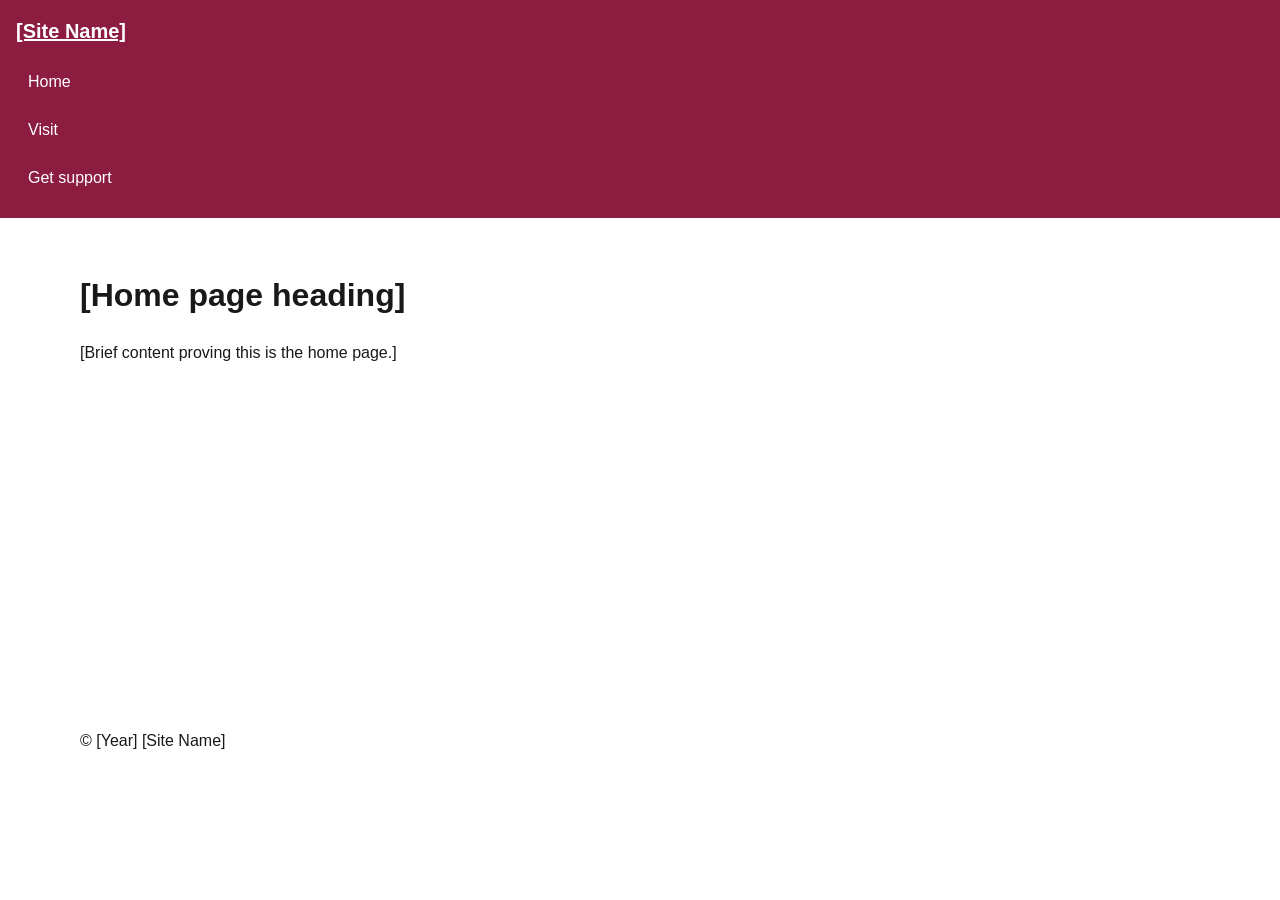
==== index.html @ 1e6f4636 "Initial commit" ====
<!doctype html>
<html lang="en"><head><meta charset="utf-8"><meta name="viewport" content="width=device-width,initial-scale=1"><title>Home | [Site Name]</title><link rel="stylesheet" href="styles.css"><script src="navigation.js" defer></script></head><body>
<a class="skip-link" href="#main">Skip to main content</a>
<header class="site-header"><a class="brand" href="index.html">[Site Name]</a><nav aria-label="Primary navigation"><button class="menu-button" type="button" aria-controls="primary-nav" aria-expanded="false" hidden>Menu</button><ul class="nav-list" id="primary-nav"><li><a href="index.html" aria-current="page">Home</a></li><li><a href="visit.html">Visit</a></li><li><a href="support.html">Get support</a></li><!-- TODO: add 2-4 purposeful destinations. --></ul></nav></header>
<main id="main"><h1>[Home page heading]</h1><p>[Brief content proving this is the home page.]</p></main><footer><p>&copy; [Year] [Site Name]</p></footer>
</body></html>
---- styles.css ----
:root { --brand:#8c1d40; --accent:#ffc627; --ink:#191919; --paper:#fff; --surface:#f1f1f1; --max:70rem; --space:1rem; }
* { box-sizing:border-box; }
body { margin:0; color:var(--ink); background:var(--paper); font:1rem/1.5 Arial,sans-serif; }
.skip-link { position:absolute; left:.5rem; top:-6rem; z-index:20; background:var(--paper); color:var(--ink); padding:.75rem; }
.skip-link:focus { top:.5rem; }
.site-header { background:var(--brand); color:var(--paper); padding:var(--space); }
.brand { color:inherit; font-size:1.25rem; font-weight:700; }
.menu-button { /* TODO: native button appearance, focus, and comfortable target. */ }
.nav-list { list-style:none; margin:.75rem 0 0; padding:0; /* TODO: narrow layout. */ }
.nav-list a { display:block; color:var(--paper); padding:.75rem; text-decoration:none; }
/* TODO: hover, focus-visible, active, and aria-current styles. */
/* TODO: hide only the enhanced, collapsed narrow list. */
main, footer { width:min(100% - 2rem,var(--max)); margin-inline:auto; }
main { min-height:55vh; padding-block:2rem; }
/* TODO: add the relative-unit breakpoint justified in navigation-plan.html. */
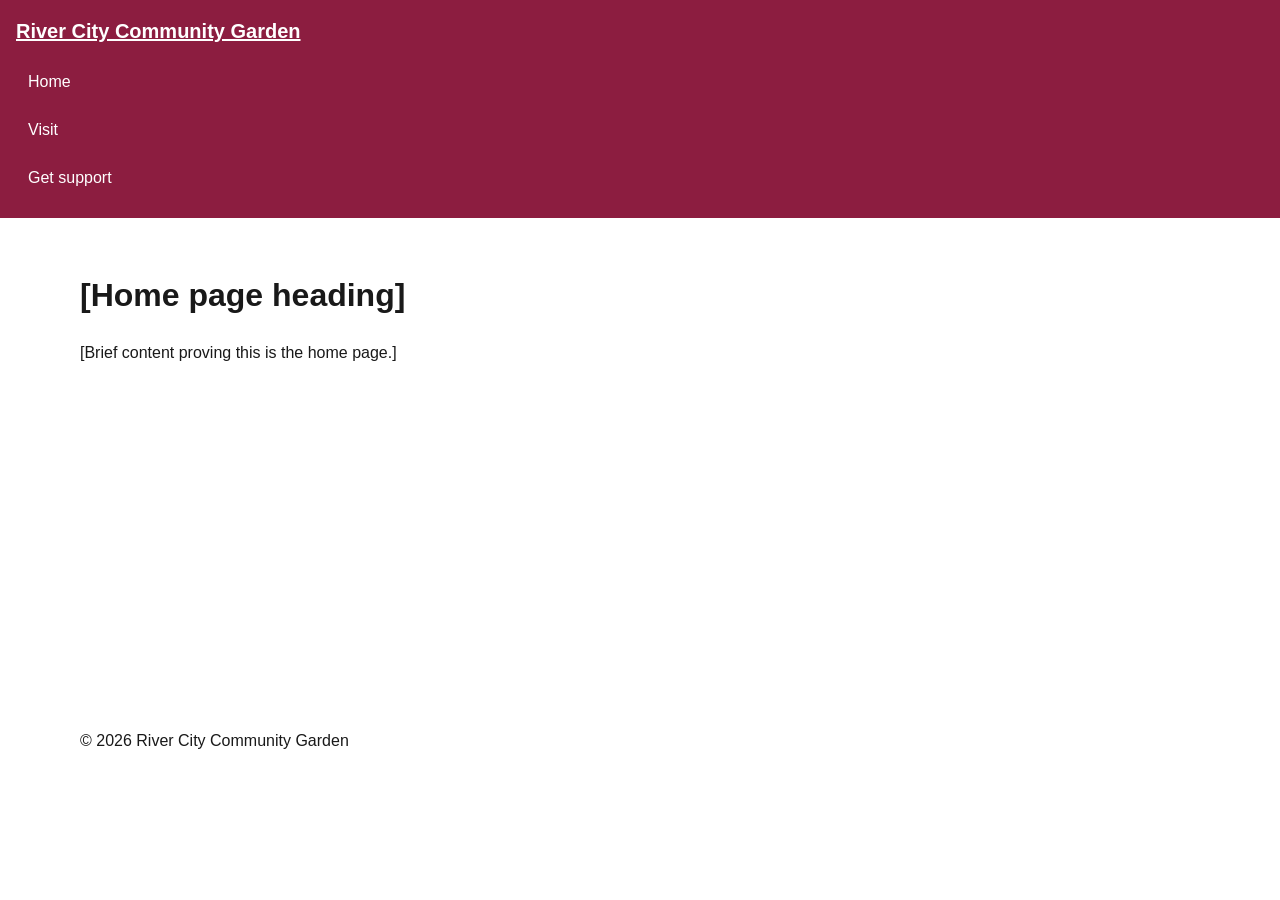
==== commit 212acbe1: "Replacing the site name placeholders with River City Community Garden on all pages" ====
--- a/index.html
+++ b/index.html
@@ -1,6 +1,38 @@
 <!doctype html>
-<html lang="en"><head><meta charset="utf-8"><meta name="viewport" content="width=device-width,initial-scale=1"><title>Home | [Site Name]</title><link rel="stylesheet" href="styles.css"><script src="navigation.js" defer></script></head><body>
-<a class="skip-link" href="#main">Skip to main content</a>
-<header class="site-header"><a class="brand" href="index.html">[Site Name]</a><nav aria-label="Primary navigation"><button class="menu-button" type="button" aria-controls="primary-nav" aria-expanded="false" hidden>Menu</button><ul class="nav-list" id="primary-nav"><li><a href="index.html" aria-current="page">Home</a></li><li><a href="visit.html">Visit</a></li><li><a href="support.html">Get support</a></li><!-- TODO: add 2-4 purposeful destinations. --></ul></nav></header>
-<main id="main"><h1>[Home page heading]</h1><p>[Brief content proving this is the home page.]</p></main><footer><p>&copy; [Year] [Site Name]</p></footer>
-</body></html>
+<html lang="en">
+  <head>
+    <meta charset="utf-8" />
+    <meta name="viewport" content="width=device-width,initial-scale=1" />
+    <title>Home | River City Community Garden</title>
+    <link rel="stylesheet" href="styles.css" />
+    <script src="navigation.js" defer></script>
+  </head>
+  <body>
+    <a class="skip-link" href="#main">Skip to main content</a>
+    <header class="site-header">
+      <a class="brand" href="index.html">River City Community Garden</a>
+      <nav aria-label="Primary navigation">
+        <button
+          class="menu-button"
+          type="button"
+          aria-controls="primary-nav"
+          aria-expanded="false"
+          hidden
+        >
+          Menu
+        </button>
+        <ul class="nav-list" id="primary-nav">
+          <li><a href="index.html" aria-current="page">Home</a></li>
+          <li><a href="visit.html">Visit</a></li>
+          <li><a href="support.html">Get support</a></li>
+          <!-- TODO: add 2-4 purposeful destinations. -->
+        </ul>
+      </nav>
+    </header>
+    <main id="main">
+      <h1>[Home page heading]</h1>
+      <p>[Brief content proving this is the home page.]</p>
+    </main>
+    <footer><p>&copy; 2026 River City Community Garden</p></footer>
+  </body>
+</html>
--- a/styles.css
+++ b/styles.css
@@ -1,15 +1,68 @@
-:root { --brand:#8c1d40; --accent:#ffc627; --ink:#191919; --paper:#fff; --surface:#f1f1f1; --max:70rem; --space:1rem; }
-* { box-sizing:border-box; }
-body { margin:0; color:var(--ink); background:var(--paper); font:1rem/1.5 Arial,sans-serif; }
-.skip-link { position:absolute; left:.5rem; top:-6rem; z-index:20; background:var(--paper); color:var(--ink); padding:.75rem; }
-.skip-link:focus { top:.5rem; }
-.site-header { background:var(--brand); color:var(--paper); padding:var(--space); }
-.brand { color:inherit; font-size:1.25rem; font-weight:700; }
-.menu-button { /* TODO: native button appearance, focus, and comfortable target. */ }
-.nav-list { list-style:none; margin:.75rem 0 0; padding:0; /* TODO: narrow layout. */ }
-.nav-list a { display:block; color:var(--paper); padding:.75rem; text-decoration:none; }
+:root {
+  --brand: #8c1d40;
+  --accent: #ffc627;
+  --ink: #191919;
+  --paper: #fff;
+  --surface: #f1f1f1;
+  --max: 70rem;
+  --space: 1rem;
+}
+* {
+  box-sizing: border-box;
+}
+body {
+  margin: 0;
+  color: var(--ink);
+  background: var(--paper);
+  font:
+    1rem/1.5 Arial,
+    sans-serif;
+}
+.skip-link {
+  position: absolute;
+  left: 0.5rem;
+  top: -6rem;
+  z-index: 20;
+  background: var(--paper);
+  color: var(--ink);
+  padding: 0.75rem;
+}
+.skip-link:focus {
+  top: 0.5rem;
+}
+.site-header {
+  background: var(--brand);
+  color: var(--paper);
+  padding: var(--space);
+}
+.brand {
+  color: inherit;
+  font-size: 1.25rem;
+  font-weight: 700;
+}
+.menu-button {
+  /* TODO: native button appearance, focus, and comfortable target. */
+}
+.nav-list {
+  list-style: none;
+  margin: 0.75rem 0 0;
+  padding: 0; /* TODO: narrow layout. */
+}
+.nav-list a {
+  display: block;
+  color: var(--paper);
+  padding: 0.75rem;
+  text-decoration: none;
+}
 /* TODO: hover, focus-visible, active, and aria-current styles. */
 /* TODO: hide only the enhanced, collapsed narrow list. */
-main, footer { width:min(100% - 2rem,var(--max)); margin-inline:auto; }
-main { min-height:55vh; padding-block:2rem; }
+main,
+footer {
+  width: min(100% - 2rem, var(--max));
+  margin-inline: auto;
+}
+main {
+  min-height: 55vh;
+  padding-block: 2rem;
+}
 /* TODO: add the relative-unit breakpoint justified in navigation-plan.html. */
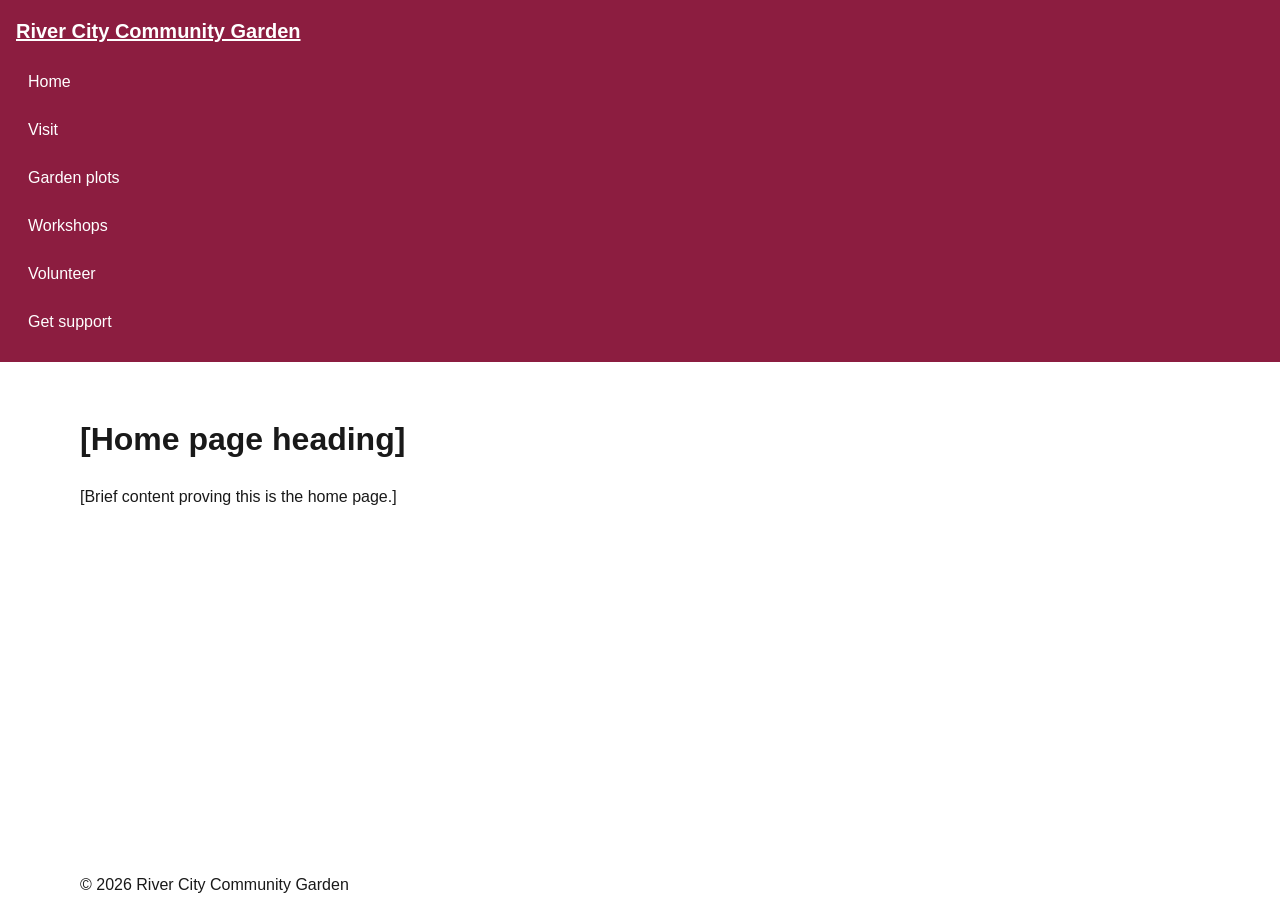
==== commit c20c903b: "Adding Garden plots, Workshops, and Volunteer nav destinations to each page" ====
--- a/index.html
+++ b/index.html
@@ -24,8 +24,10 @@
         <ul class="nav-list" id="primary-nav">
           <li><a href="index.html" aria-current="page">Home</a></li>
           <li><a href="visit.html">Visit</a></li>
+          <li><a href="index.html#plots">Garden plots</a></li>
+          <li><a href="index.html#workshops">Workshops</a></li>
+          <li><a href="support.html#volunteer">Volunteer</a></li>
           <li><a href="support.html">Get support</a></li>
-          <!-- TODO: add 2-4 purposeful destinations. -->
         </ul>
       </nav>
     </header>
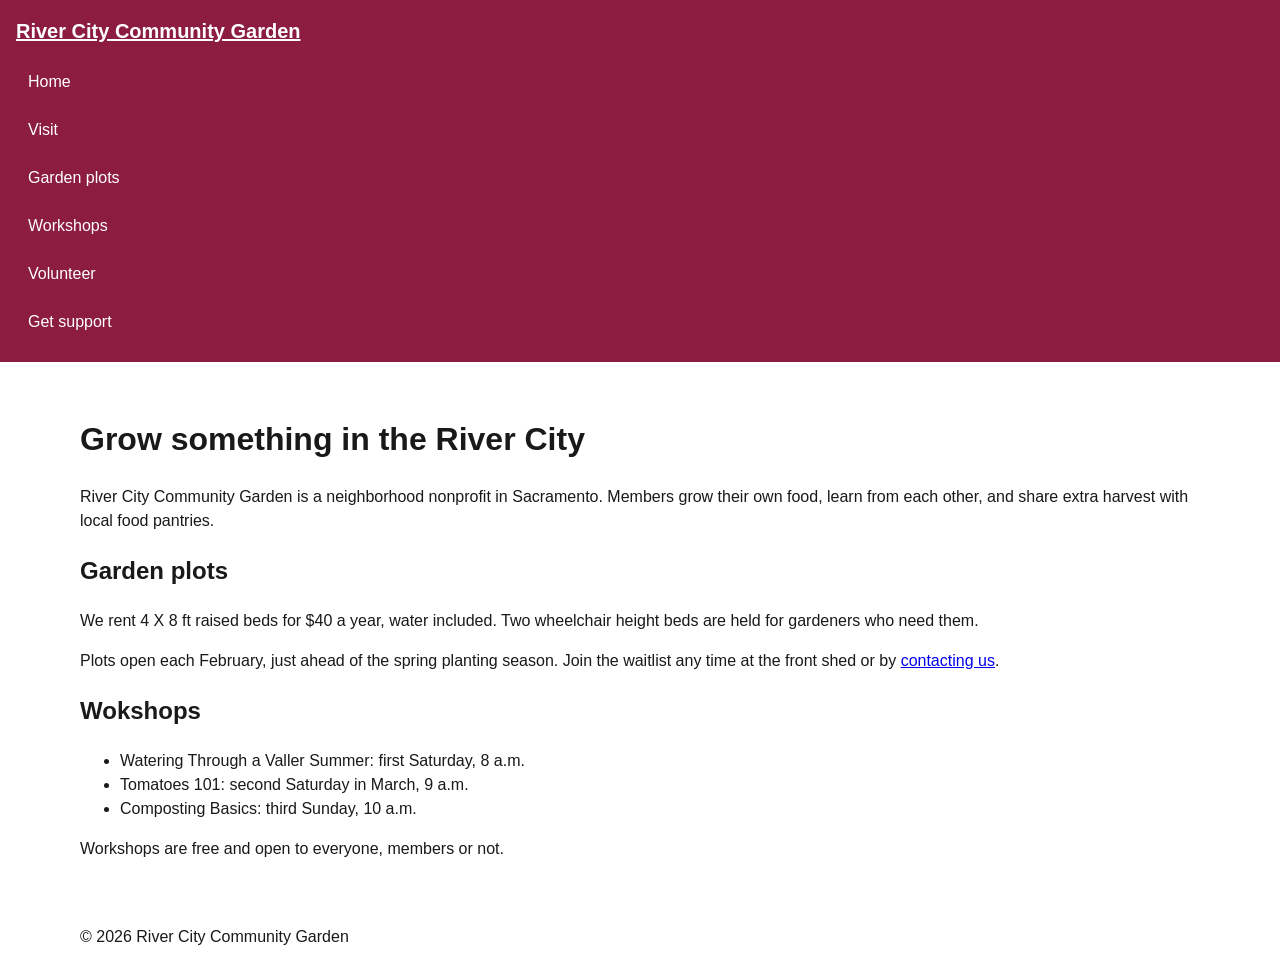
==== commit 62e7782f: "Adding Home page intro, plots and workshops sections" ====
--- a/index.html
+++ b/index.html
@@ -32,8 +32,34 @@
       </nav>
     </header>
     <main id="main">
-      <h1>[Home page heading]</h1>
-      <p>[Brief content proving this is the home page.]</p>
+      <h1>Grow something in the River City</h1>
+      <p>River City Community Garden is a neighborhood nonprofit in Sacramento. 
+        Members grow their own food, learn from each other, and share extra harvest
+        with local food pantries. 
+      </p>
+
+      <section id="plots">
+        <h2>Garden plots</h2>
+        <p>We rent 4 X 8 ft raised beds for $40 a year, water included. Two wheelchair 
+        height beds are held for gardeners who need them.
+        </p>
+      
+        <p>
+            Plots open each February, just ahead of the spring planting season. 
+            Join the waitlist any time at the front shed or by <a href="support.html#contact">contacting us</a>.
+        </p>
+        </section>
+        
+        <section id="workshops">
+            <h2>Wokshops</h2>
+            <ul>
+                <li>Watering Through a Valler Summer: first Saturday, 8 a.m.</li>
+                <li>Tomatoes 101: second Saturday in March, 9 a.m.</li>
+                <li>Composting Basics: third Sunday, 10 a.m.</li>
+            </ul>
+            <p>Workshops are free and open to everyone, members or not.</p>
+        </section>
+
     </main>
     <footer><p>&copy; 2026 River City Community Garden</p></footer>
   </body>
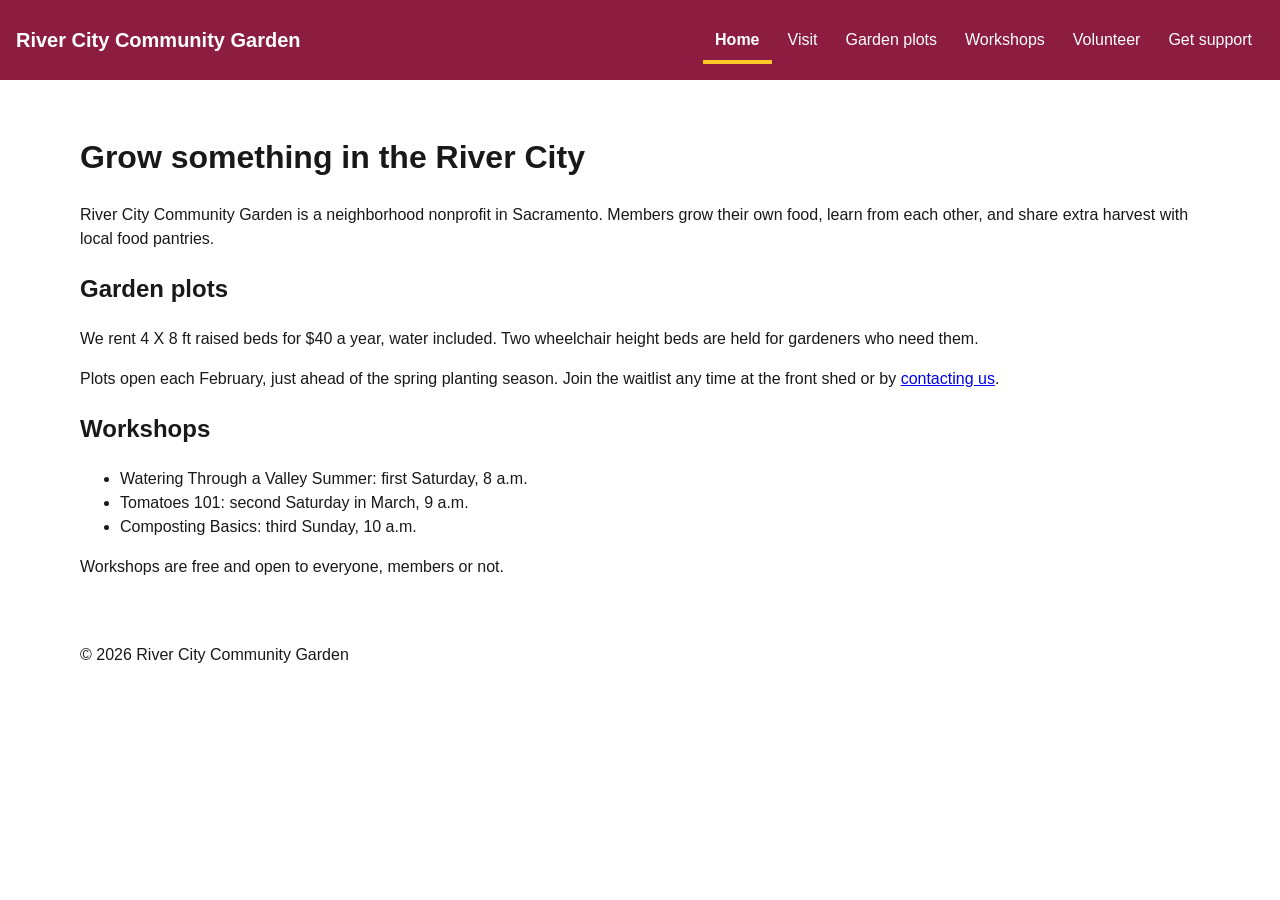
==== commit 7947181b: "Fixing typos" ====
--- a/index.html
+++ b/index.html
@@ -51,9 +51,9 @@
         </section>
         
         <section id="workshops">
-            <h2>Wokshops</h2>
+            <h2>Workshops</h2>
             <ul>
-                <li>Watering Through a Valler Summer: first Saturday, 8 a.m.</li>
+                <li>Watering Through a Valley Summer: first Saturday, 8 a.m.</li>
                 <li>Tomatoes 101: second Saturday in March, 9 a.m.</li>
                 <li>Composting Basics: third Sunday, 10 a.m.</li>
             </ul>
--- a/styles.css
+++ b/styles.css
@@ -1,11 +1,16 @@
 :root {
   --brand: #8c1d40;
+  --brand-strong: #5c1229;
   --accent: #ffc627;
   --ink: #191919;
   --paper: #fff;
   --surface: #f1f1f1;
+  --focus-on-dark: #ffc627;
+  --focus-on-light: #8c1d40;
   --max: 70rem;
   --space: 1rem;
+  --target: 2.75rem;
+  --radius: 0.25rem;
 }
 * {
   box-sizing: border-box;
@@ -31,22 +36,54 @@
   top: 0.5rem;
 }
 .site-header {
+  display: flex;
+  flex-wrap: wrap;
+  align-items: center;
+  gap: 0.75rem;
   background: var(--brand);
   color: var(--paper);
   padding: var(--space);
 }
+
+.site-header nav {
+    flex-basis: 100%;
+}
+
 .brand {
+  display: inline-block;
+  padding-block: 0.5rem;
   color: inherit;
   font-size: 1.25rem;
   font-weight: 700;
+  text-decoration: none;
 }
 .menu-button {
-  /* TODO: native button appearance, focus, and comfortable target. */
+  display: inline-flex;
+  align-items: center;
+  min-height: var(--target);
+  min-width: var(--target);
+  padding: 0.5rem 1rem;
+  border: 2px solid var(--paper);
+  border-radius: var(--radius);
+  background: transparent;
+  color: var(--paper);
+  font: inherit;
+  font-weight: 700;
+  cursor: pointer;
 }
+
+.menu-button[hidden] {
+    display: none;
+}
+
 .nav-list {
+  display: flex;
+  flex-direction: column;
+  gap: 0.25rem;
   list-style: none;
   margin: 0.75rem 0 0;
-  padding: 0; /* TODO: narrow layout. */
+  padding: 0; 
+
 }
 .nav-list a {
   display: block;
@@ -54,8 +91,50 @@
   padding: 0.75rem;
   text-decoration: none;
 }
-/* TODO: hover, focus-visible, active, and aria-current styles. */
-/* TODO: hide only the enhanced, collapsed narrow list. */
+
+.skip-link:focus-visible,
+.brand:focus-visible,
+.menu-button:focus-visible,
+.nav-list a:focus-visible {
+    outline: 3px solid var(--focus-on-dark);
+    outline-offset: 2px;
+}
+
+main a:focus-visible {
+    outline: 3px solid var(--focus-on-light);
+    outline-offset: 2px;
+}
+
+
+.brand:hover {
+    text-decoration: underline;
+    text-underline-offset: 0.2rem;
+}
+
+.nav-list a:hover,
+.menu-button:hover {
+    background: var(--brand-strong);
+    text-decoration: underline;
+    text-underline-offset: 0.2rem;
+}
+
+.nav-list a:active,
+.menu-button:active {
+    background: var(--accent);
+    color: var(--ink);
+}
+
+
+.nav-list a[aria-current="page"] {
+    font-weight: 700;
+    box-shadow: inset 0.25rem 0 0 var(--accent);
+}
+
+[data-enhanced="true"] .nav-list[data-open="false"] {
+    display: none;
+}
+
+
 main,
 footer {
   width: min(100% - 2rem, var(--max));
@@ -65,4 +144,32 @@
   min-height: 55vh;
   padding-block: 2rem;
 }
-/* TODO: add the relative-unit breakpoint justified in navigation-plan.html. */
+
+@media (min-width: 56em) {
+    .site-header {
+        flex-wrap: nowrap;
+        justify-content: space-between;
+    }
+
+    .site-header nav {
+        flex-basis: auto;
+    }
+
+    .menu-button {
+        display: none;
+    }
+
+    .nav-list, 
+    [data-enhanced="true"] .nav-list[data-open="false"] {
+        display: flex;
+        flex-direction: row;
+        flex-wrap: wrap;
+        justify-content: flex-end;
+        margin: 0;
+    }
+
+    .nav-list a[aria-current="page"] {
+        box-shadow: inset 0 -0.25rem 0 var(--accent);
+    }
+
+}
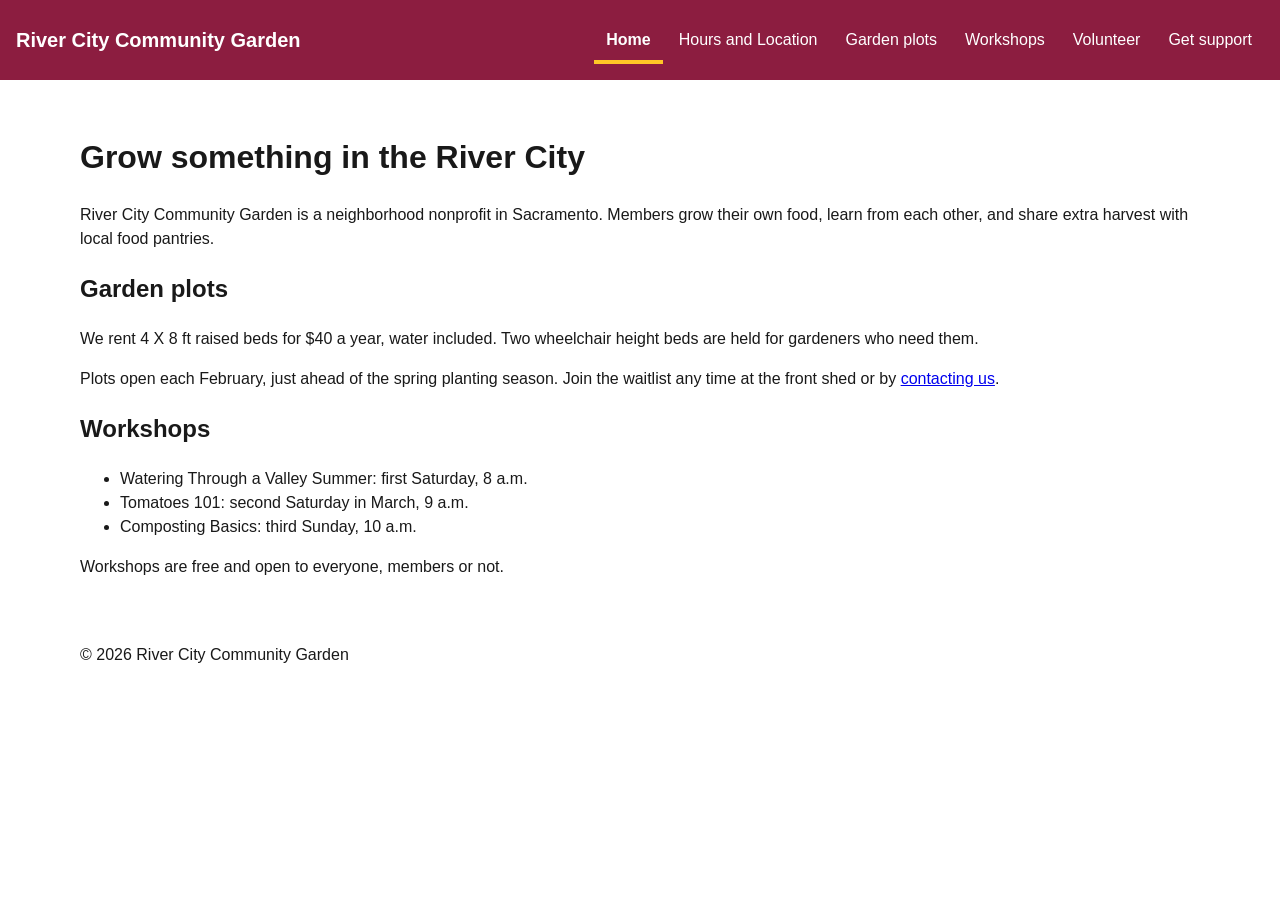
==== commit 95b2e463: "Documented the peer navigation task test and made the suggested changes to the visit nav link" ====
--- a/index.html
+++ b/index.html
@@ -23,7 +23,7 @@
         </button>
         <ul class="nav-list" id="primary-nav">
           <li><a href="index.html" aria-current="page">Home</a></li>
-          <li><a href="visit.html">Visit</a></li>
+          <li><a href="visit.html">Hours and Location</a></li>
           <li><a href="index.html#plots">Garden plots</a></li>
           <li><a href="index.html#workshops">Workshops</a></li>
           <li><a href="support.html#volunteer">Volunteer</a></li>
